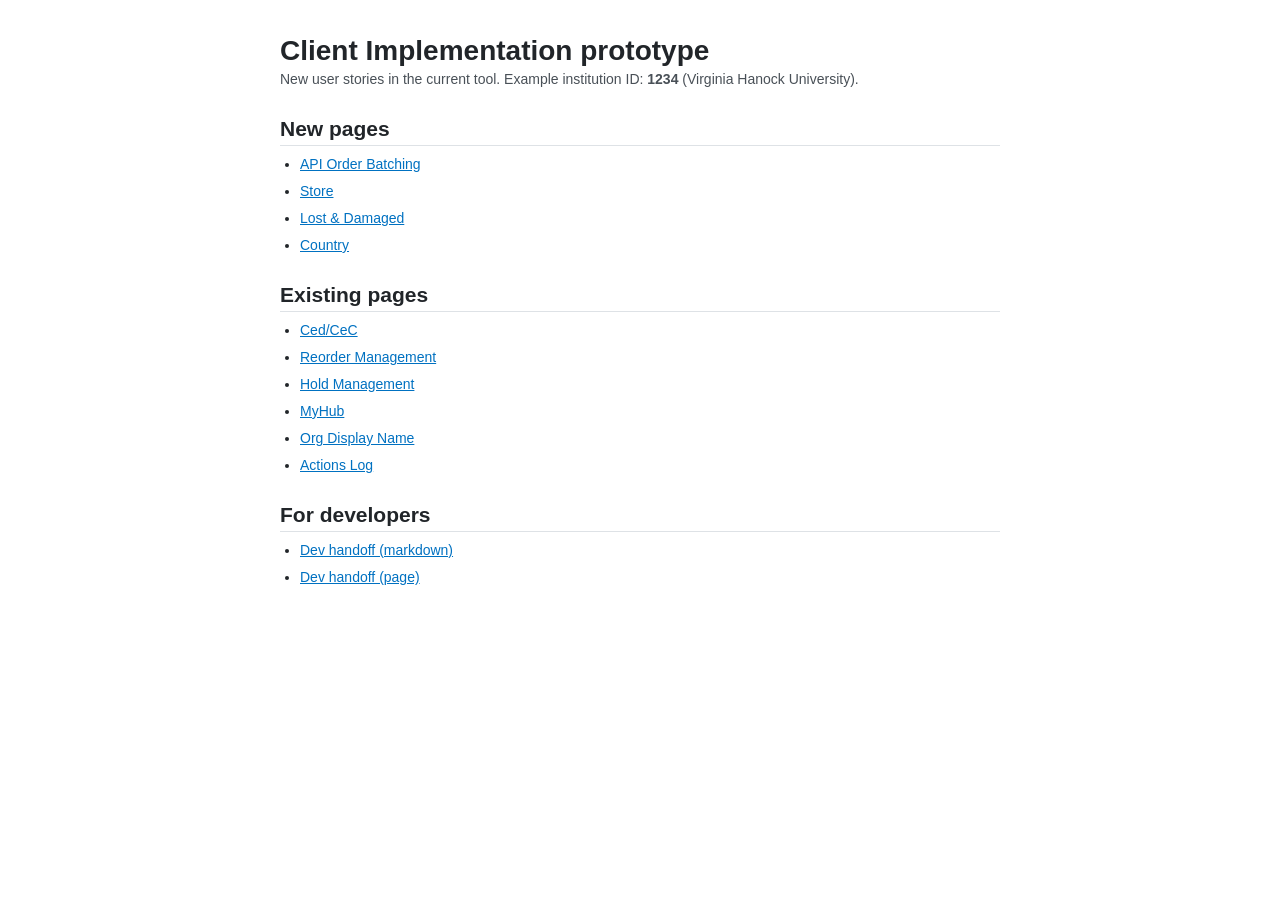
==== index.html @ a4f127ca "First publish" ====
<!doctype html>
<html lang="en">
<head>
<meta charset="utf-8">
<meta name="viewport" content="width=device-width, initial-scale=1">
<title>Client Implementation prototype</title>
<style>
body{margin:0;padding:40px 24px;font:400 14px/21px 'Helvetica Neue',Helvetica,Arial,sans-serif;color:#212529;background:#fff}
main{max-width:720px;margin:0 auto}
h1{font:500 32px/40px inherit;margin:0 0 8px}
h2{font:500 20px/28px inherit;margin:28px 0 8px;padding-bottom:6px;border-bottom:1px solid #dee2e6}
ul{padding-left:20px;margin:0}li{margin:0 0 6px}
a{color:#0071c1}a:hover{color:#0a58ca}
p{margin:0 0 12px;color:#495057}
</style>
</head>
<body>
<main>
<h1>Client Implementation prototype</h1>
<p>New user stories in the current tool. Example institution ID: <strong>1234</strong> (Virginia Hanock University).</p>
<h2>New pages</h2>
<ul>
<li><a href="prototype/ClassicBatching.dc.html">API Order Batching</a></li>
<li><a href="prototype/ClassicStore.dc.html">Store</a></li>
<li><a href="prototype/ClassicLostDamaged.dc.html">Lost &amp; Damaged</a></li>
<li><a href="prototype/ClassicCountry.dc.html">Country</a></li>
</ul>
<h2>Existing pages</h2>
<ul>
<li><a href="prototype/ClassicCed.dc.html">Ced/CeC</a></li>
<li><a href="prototype/ClassicReorder.dc.html">Reorder Management</a></li>
<li><a href="prototype/ClassicHold.dc.html">Hold Management</a></li>
<li><a href="prototype/ClassicMyHub.dc.html">MyHub</a></li>
<li><a href="prototype/ClassicOrgName.dc.html">Org Display Name</a></li>
<li><a href="prototype/ClassicLog.dc.html">Actions Log</a></li>
</ul>
<h2>For developers</h2>
<ul>
<li><a href="docs/dev-handoff.md">Dev handoff (markdown)</a></li>
<li><a href="prototype/ClassicDevHandoff.dc.html">Dev handoff (page)</a></li>
</ul>
</main>
</body>
</html>
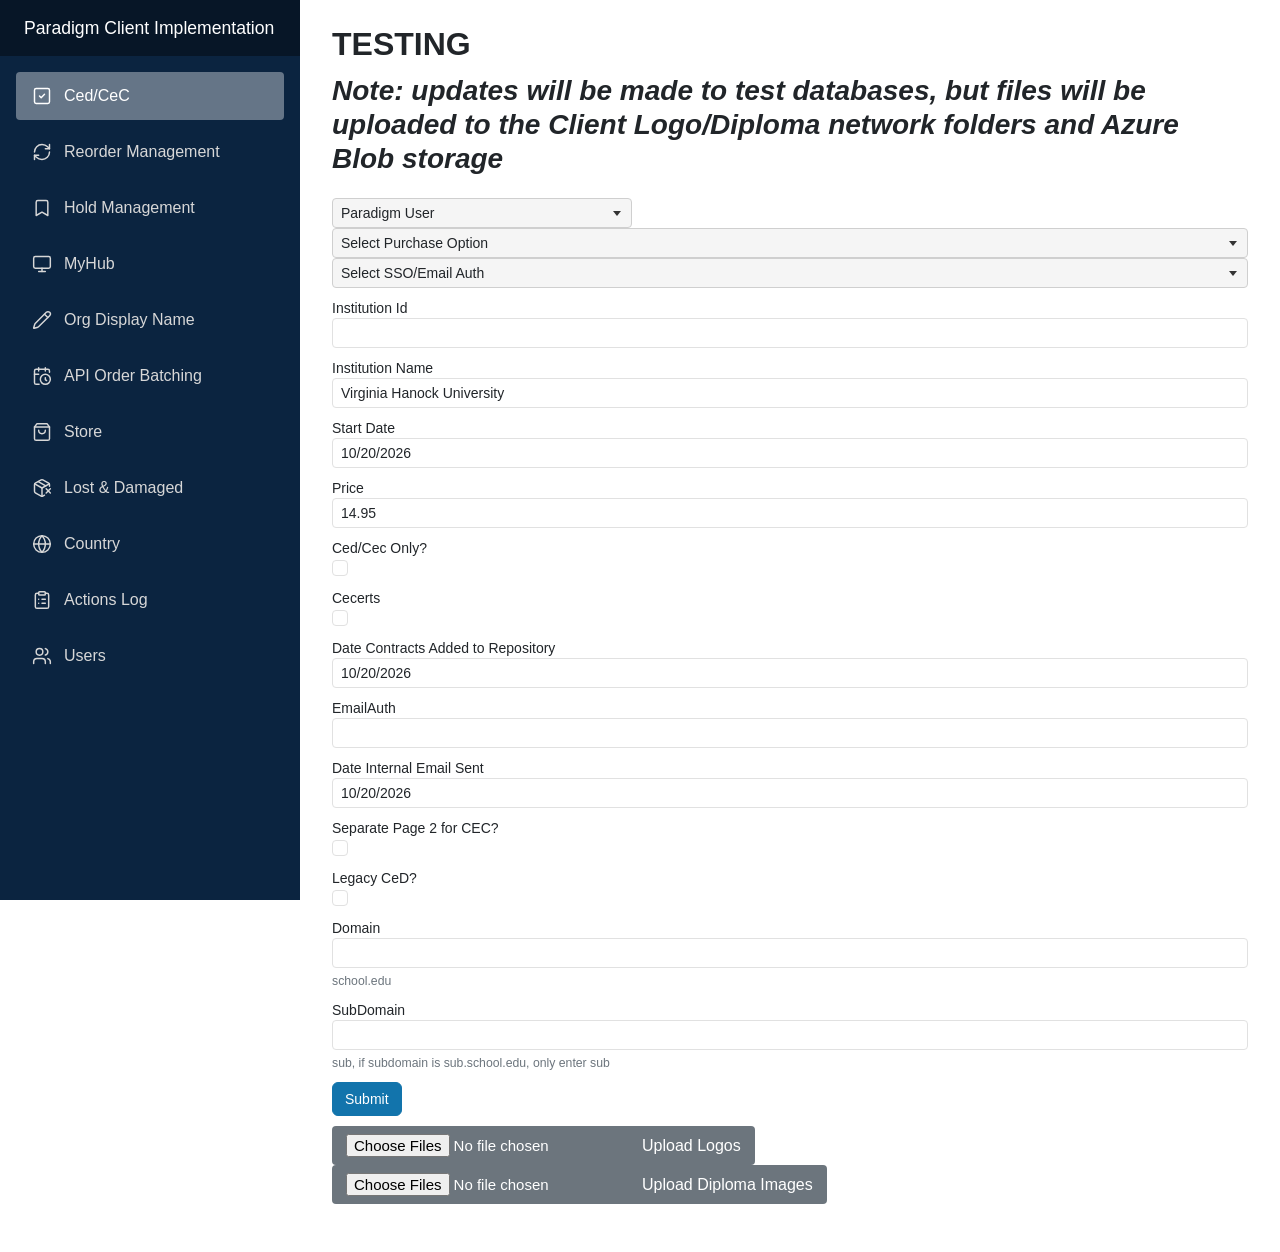
==== commit 7a8ea166: "Users page, required user, 1111/2222 examples, field-only validation" ====
--- a/index.html
+++ b/index.html
@@ -2,43 +2,9 @@
 <html lang="en">
 <head>
 <meta charset="utf-8">
-<meta name="viewport" content="width=device-width, initial-scale=1">
-<title>Client Implementation prototype</title>
-<style>
-body{margin:0;padding:40px 24px;font:400 14px/21px 'Helvetica Neue',Helvetica,Arial,sans-serif;color:#212529;background:#fff}
-main{max-width:720px;margin:0 auto}
-h1{font:500 32px/40px inherit;margin:0 0 8px}
-h2{font:500 20px/28px inherit;margin:28px 0 8px;padding-bottom:6px;border-bottom:1px solid #dee2e6}
-ul{padding-left:20px;margin:0}li{margin:0 0 6px}
-a{color:#0071c1}a:hover{color:#0a58ca}
-p{margin:0 0 12px;color:#495057}
-</style>
+<title>Client Implementation</title>
+<meta http-equiv="refresh" content="0; url=prototype/ClassicCed.dc.html">
+<script>location.replace('prototype/ClassicCed.dc.html');</script>
 </head>
-<body>
-<main>
-<h1>Client Implementation prototype</h1>
-<p>New user stories in the current tool. Example institution ID: <strong>1234</strong> (Virginia Hanock University).</p>
-<h2>New pages</h2>
-<ul>
-<li><a href="prototype/ClassicBatching.dc.html">API Order Batching</a></li>
-<li><a href="prototype/ClassicStore.dc.html">Store</a></li>
-<li><a href="prototype/ClassicLostDamaged.dc.html">Lost &amp; Damaged</a></li>
-<li><a href="prototype/ClassicCountry.dc.html">Country</a></li>
-</ul>
-<h2>Existing pages</h2>
-<ul>
-<li><a href="prototype/ClassicCed.dc.html">Ced/CeC</a></li>
-<li><a href="prototype/ClassicReorder.dc.html">Reorder Management</a></li>
-<li><a href="prototype/ClassicHold.dc.html">Hold Management</a></li>
-<li><a href="prototype/ClassicMyHub.dc.html">MyHub</a></li>
-<li><a href="prototype/ClassicOrgName.dc.html">Org Display Name</a></li>
-<li><a href="prototype/ClassicLog.dc.html">Actions Log</a></li>
-</ul>
-<h2>For developers</h2>
-<ul>
-<li><a href="docs/dev-handoff.md">Dev handoff (markdown)</a></li>
-<li><a href="prototype/ClassicDevHandoff.dc.html">Dev handoff (page)</a></li>
-</ul>
-</main>
-</body>
+<body><a href="prototype/ClassicCed.dc.html">Open Client Implementation</a></body>
 </html>
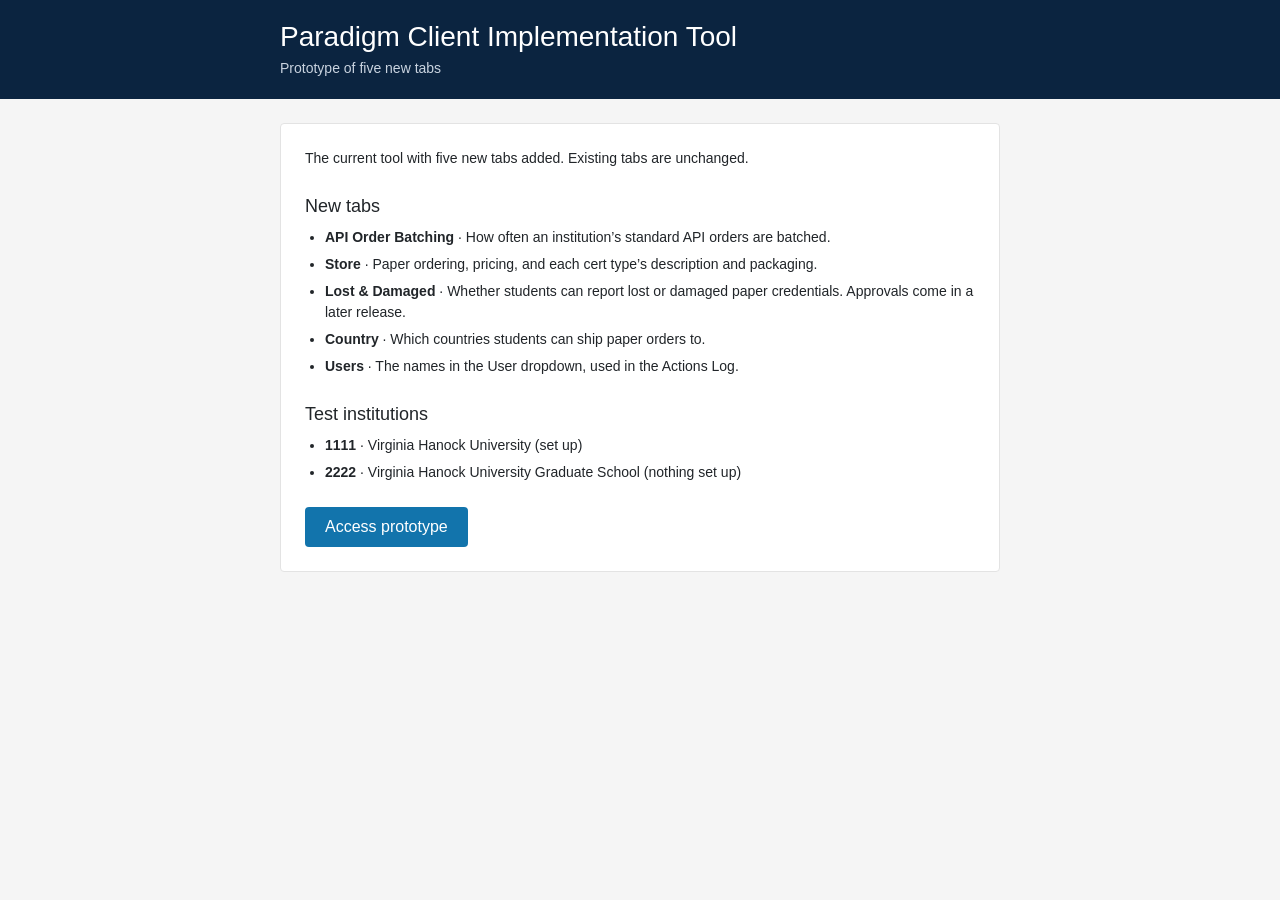
==== commit cd354baa: "Start page, updated user list" ====
--- a/index.html
+++ b/index.html
@@ -2,9 +2,41 @@
 <html lang="en">
 <head>
 <meta charset="utf-8">
-<title>Client Implementation</title>
-<meta http-equiv="refresh" content="0; url=prototype/ClassicCed.dc.html">
-<script>location.replace('prototype/ClassicCed.dc.html');</script>
+<meta name="viewport" content="width=device-width, initial-scale=1">
+<title>Client Implementation prototype</title>
+<style>body{margin:0;font-family:'Helvetica Neue', Helvetica, Arial, sans-serif;color:#212529;background:#f5f5f5}
+.ix-hd{background:#0B2440;color:#ffffff;padding:20px 24px}
+.ix-hd h1{margin:0 auto;max-width:720px;font:500 28px/34px 'Helvetica Neue', Helvetica, Arial, sans-serif}
+.ix-hd p{margin:4px auto 0;max-width:720px;font:400 14px/21px 'Helvetica Neue', Helvetica, Arial, sans-serif;color:#c9d3df}
+.ix-main{box-sizing:border-box;max-width:768px;margin:0 auto;padding:24px}
+.ix-card{background:#ffffff;border:1px solid #e3e3e3;border-radius:4px;padding:24px}
+.ix-card h2{margin:24px 0 8px;font:500 18px/26px 'Helvetica Neue', Helvetica, Arial, sans-serif;color:#212529}
+.ix-card h2:first-child{margin-top:0}
+.ix-card p{margin:0 0 10px;font:400 14px/21px 'Helvetica Neue', Helvetica, Arial, sans-serif}
+.ix-card ul{margin:0;padding-left:20px;font:400 14px/21px 'Helvetica Neue', Helvetica, Arial, sans-serif}
+.ix-card li{margin:0 0 6px}
+.ix-info{display:flex;flex-wrap:wrap;gap:6px 32px;padding:12px 16px;border:1px solid #b6effb;background:#cff4fc;color:#055160;border-radius:4px;font:400 14px/21px 'Helvetica Neue', Helvetica, Arial, sans-serif}
+.ix-grid{border-collapse:collapse;width:100%;font:400 14px/21px 'Helvetica Neue', Helvetica, Arial, sans-serif}
+.ix-grid th,.ix-grid td{padding:10px 12px;border:1px solid #e3e3e3;text-align:left;vertical-align:top}
+.ix-grid th{background:#fafafa;font-weight:400;color:#333333}
+.ix-grid tbody tr:nth-child(even){background:#f5f5f5}
+.ix-grid td:first-child{font-weight:700;white-space:nowrap}
+.ix-cta{margin-top:24px}
+.ix-btn{display:inline-block;padding:8px 20px;border-radius:4px;background:#1274AC;color:#ffffff;text-decoration:none;font:400 16px/24px 'Helvetica Neue', Helvetica, Arial, sans-serif}
+.ix-btn:hover{background:#0f6292;color:#ffffff}
+.ix-btn:focus-visible{outline:none;box-shadow:0 0 0 2px #ffffff,0 0 0 4px #c5d4e5}
+.ix-muted{color:#5c636a}
+@media (max-width:767.98px){.ix-grid td:first-child{white-space:normal}.ix-card{padding:16px}.ix-main{padding:16px}}</style>
 </head>
-<body><a href="prototype/ClassicCed.dc.html">Open Client Implementation</a></body>
+<body>
+<div class="ix-hd"><h1>Paradigm Client Implementation Tool</h1><p>Prototype of five new tabs</p></div>
+<div class="ix-main"><div class="ix-card">
+<p>The current tool with five new tabs added. Existing tabs are unchanged.</p>
+<h2>New tabs</h2>
+<ul><li><strong>API Order Batching</strong> · How often an institution’s standard API orders are batched.</li><li><strong>Store</strong> · Paper ordering, pricing, and each cert type’s description and packaging.</li><li><strong>Lost &amp; Damaged</strong> · Whether students can report lost or damaged paper credentials. Approvals come in a later release.</li><li><strong>Country</strong> · Which countries students can ship paper orders to.</li><li><strong>Users</strong> · The names in the User dropdown, used in the Actions Log.</li></ul>
+<h2>Test institutions</h2>
+<ul><li><strong>1111</strong> · Virginia Hanock University (set up)</li><li><strong>2222</strong> · Virginia Hanock University Graduate School (nothing set up)</li></ul>
+<div class="ix-cta"><a class="ix-btn" href="prototype/ClassicCed.dc.html">Access prototype</a></div>
+</div></div>
+</body>
 </html>
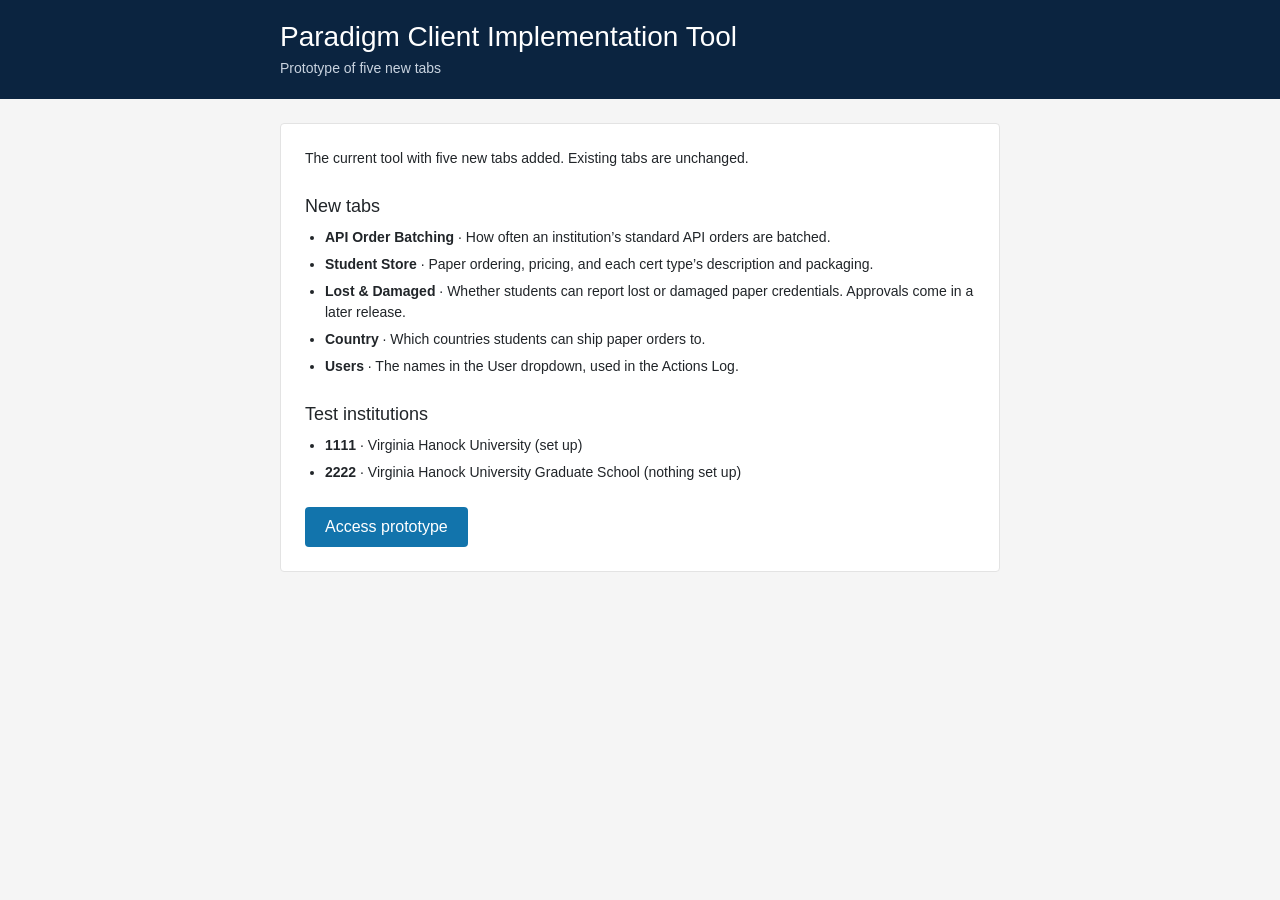
==== commit 3c4c036c: "update" ====
--- a/index.html
+++ b/index.html
@@ -33,7 +33,7 @@
 <div class="ix-main"><div class="ix-card">
 <p>The current tool with five new tabs added. Existing tabs are unchanged.</p>
 <h2>New tabs</h2>
-<ul><li><strong>API Order Batching</strong> · How often an institution’s standard API orders are batched.</li><li><strong>Store</strong> · Paper ordering, pricing, and each cert type’s description and packaging.</li><li><strong>Lost &amp; Damaged</strong> · Whether students can report lost or damaged paper credentials. Approvals come in a later release.</li><li><strong>Country</strong> · Which countries students can ship paper orders to.</li><li><strong>Users</strong> · The names in the User dropdown, used in the Actions Log.</li></ul>
+<ul><li><strong>API Order Batching</strong> · How often an institution’s standard API orders are batched.</li><li><strong>Student Store</strong> · Paper ordering, pricing, and each cert type’s description and packaging.</li><li><strong>Lost &amp; Damaged</strong> · Whether students can report lost or damaged paper credentials. Approvals come in a later release.</li><li><strong>Country</strong> · Which countries students can ship paper orders to.</li><li><strong>Users</strong> · The names in the User dropdown, used in the Actions Log.</li></ul>
 <h2>Test institutions</h2>
 <ul><li><strong>1111</strong> · Virginia Hanock University (set up)</li><li><strong>2222</strong> · Virginia Hanock University Graduate School (nothing set up)</li></ul>
 <div class="ix-cta"><a class="ix-btn" href="prototype/ClassicCed.dc.html">Access prototype</a></div>
